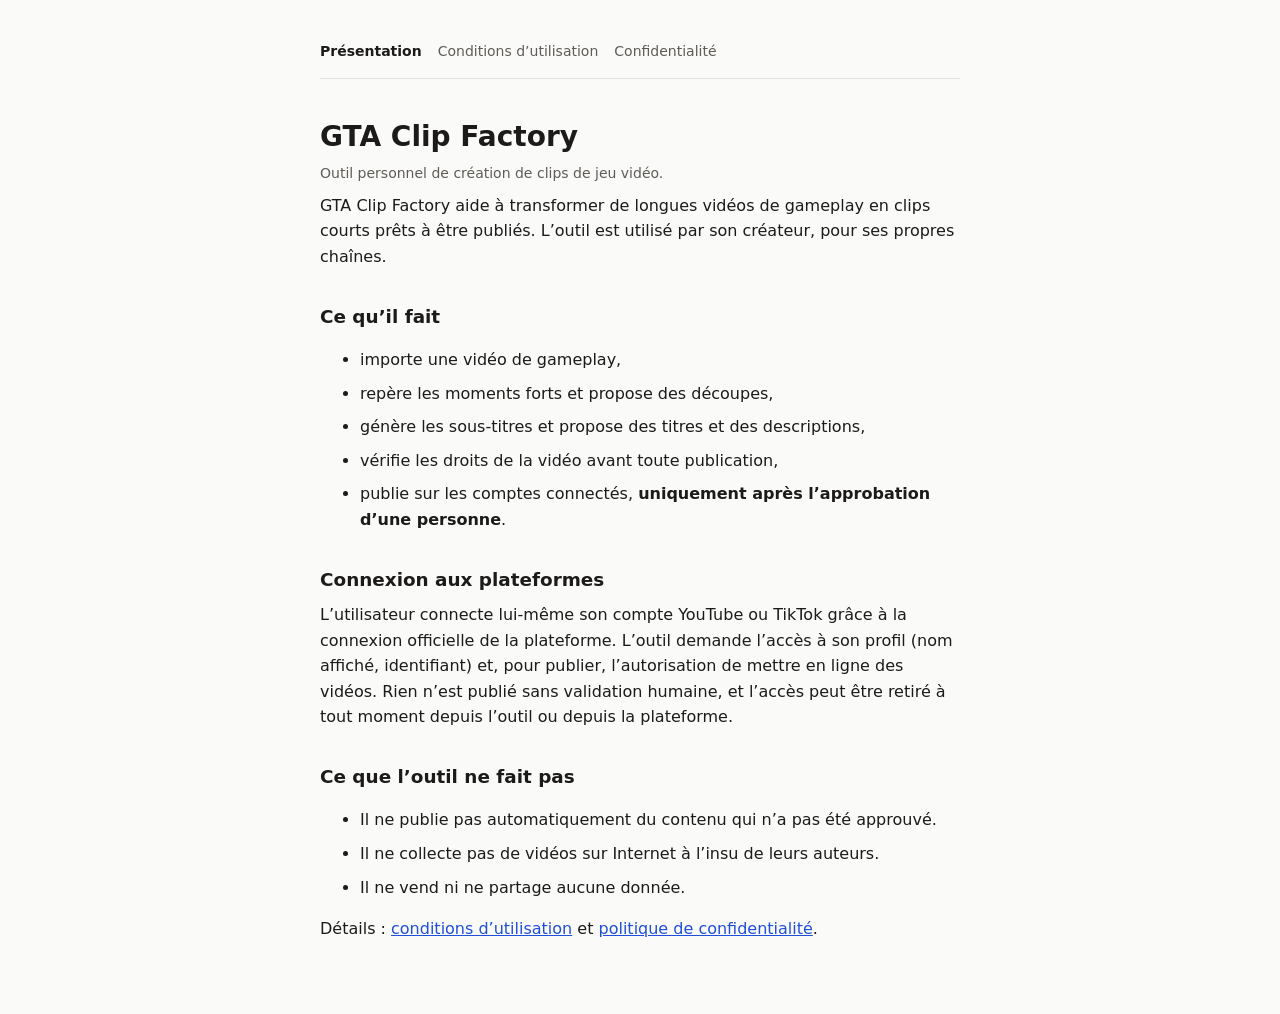
==== index.html @ cf1844bd "Site: presentation, terms and privacy policy" ====
<!doctype html>
<html lang="fr">
<head>
<meta charset="utf-8">
<meta name="viewport" content="width=device-width, initial-scale=1">
<title>GTA Clip Factory</title>
<meta name="description" content="Outil personnel de montage de clips de gameplay : détection des moments forts, découpe, sous-titres, titres, validation humaine, publication.">
<link rel="stylesheet" href="style.css">
</head>
<body>
<main>
<nav aria-label="Pages">
  <a href="index.html" aria-current="page">Présentation</a>
  <a href="terms.html">Conditions d’utilisation</a>
  <a href="privacy.html">Confidentialité</a>
</nav>

<h1>GTA Clip Factory</h1>
<p class="meta">Outil personnel de création de clips de jeu vidéo.</p>

<p>GTA Clip Factory aide à transformer de longues vidéos de gameplay en clips courts prêts à être publiés. L’outil est utilisé par son créateur, pour ses propres chaînes.</p>

<h2>Ce qu’il fait</h2>
<ul>
  <li>importe une vidéo de gameplay,</li>
  <li>repère les moments forts et propose des découpes,</li>
  <li>génère les sous-titres et propose des titres et des descriptions,</li>
  <li>vérifie les droits de la vidéo avant toute publication,</li>
  <li>publie sur les comptes connectés, <strong>uniquement après l’approbation d’une personne</strong>.</li>
</ul>

<h2>Connexion aux plateformes</h2>
<p>L’utilisateur connecte lui-même son compte YouTube ou TikTok grâce à la connexion officielle de la plateforme. L’outil demande l’accès à son profil (nom affiché, identifiant) et, pour publier, l’autorisation de mettre en ligne des vidéos. Rien n’est publié sans validation humaine, et l’accès peut être retiré à tout moment depuis l’outil ou depuis la plateforme.</p>

<h2>Ce que l’outil ne fait pas</h2>
<ul>
  <li>Il ne publie pas automatiquement du contenu qui n’a pas été approuvé.</li>
  <li>Il ne collecte pas de vidéos sur Internet à l’insu de leurs auteurs.</li>
  <li>Il ne vend ni ne partage aucune donnée.</li>
</ul>

<p>Détails : <a href="terms.html">conditions d’utilisation</a> et <a href="privacy.html">politique de confidentialité</a>.</p>
</main>
</body>
</html>
---- style.css ----
:root { --bg: #fafaf9; --fg: #1c1b19; --muted: #5f5c57; --line: #e4e2dd; --accent: #1f4fd8; }
@media (prefers-color-scheme: dark) {
  :root { --bg: #151514; --fg: #ecebe8; --muted: #a09d97; --line: #2c2b29; --accent: #8fb0ff; }
}
* { box-sizing: border-box; }
body { margin: 0; background: var(--bg); color: var(--fg); font: 16px/1.6 system-ui, -apple-system, "Segoe UI", sans-serif; }
main { max-width: 42rem; margin: 0 auto; padding: 2.5rem 16px 4rem; }
nav { display: flex; flex-wrap: wrap; gap: 1rem; margin-bottom: 2.5rem; padding-bottom: 1rem; border-bottom: 1px solid var(--line); font-size: 14px; }
nav a { color: var(--muted); text-decoration: none; }
nav a[aria-current="page"] { color: var(--fg); font-weight: 600; }
h1 { font-size: 1.75rem; line-height: 1.25; margin: 0 0 .5rem; }
h2 { font-size: 1.15rem; margin: 2rem 0 .5rem; }
p, li { margin: .5rem 0; }
a { color: var(--accent); }
.meta { color: var(--muted); font-size: 14px; }
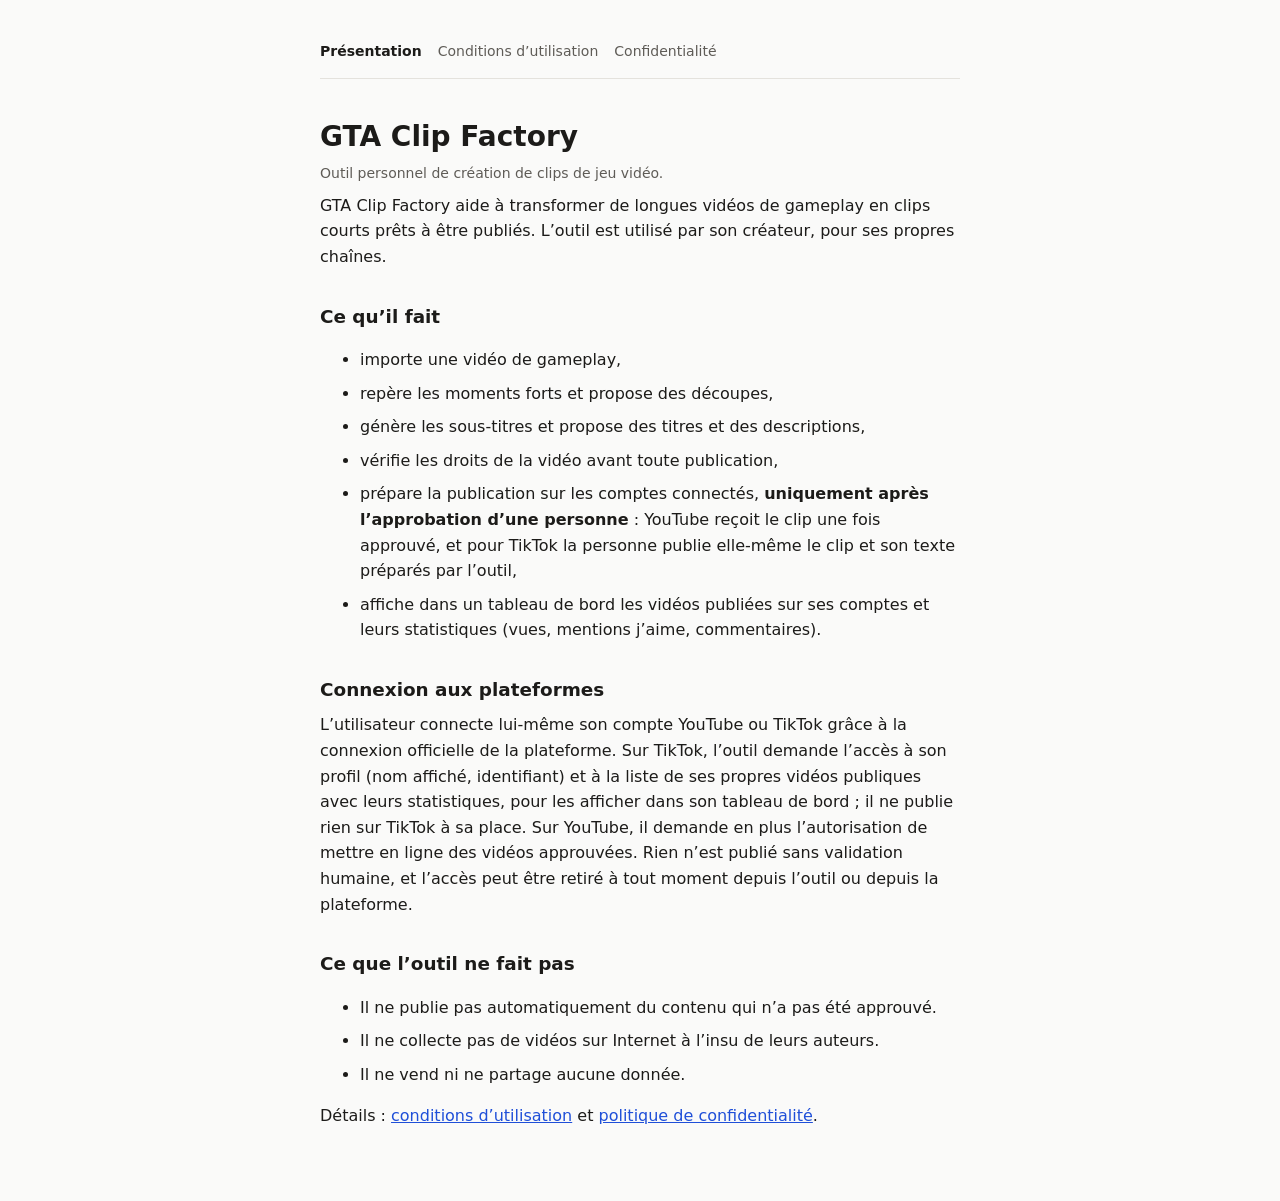
==== commit d3de7920: "Site: say what the tool really does on TikTok (reads own videos, no posting) and update dates Co-Aut" ====
--- a/index.html
+++ b/index.html
@@ -26,11 +26,12 @@
   <li>repère les moments forts et propose des découpes,</li>
   <li>génère les sous-titres et propose des titres et des descriptions,</li>
   <li>vérifie les droits de la vidéo avant toute publication,</li>
-  <li>publie sur les comptes connectés, <strong>uniquement après l’approbation d’une personne</strong>.</li>
+  <li>prépare la publication sur les comptes connectés, <strong>uniquement après l’approbation d’une personne</strong> : YouTube reçoit le clip une fois approuvé, et pour TikTok la personne publie elle-même le clip et son texte préparés par l’outil,</li>
+  <li>affiche dans un tableau de bord les vidéos publiées sur ses comptes et leurs statistiques (vues, mentions j’aime, commentaires).</li>
 </ul>
 
 <h2>Connexion aux plateformes</h2>
-<p>L’utilisateur connecte lui-même son compte YouTube ou TikTok grâce à la connexion officielle de la plateforme. L’outil demande l’accès à son profil (nom affiché, identifiant) et, pour publier, l’autorisation de mettre en ligne des vidéos. Rien n’est publié sans validation humaine, et l’accès peut être retiré à tout moment depuis l’outil ou depuis la plateforme.</p>
+<p>L’utilisateur connecte lui-même son compte YouTube ou TikTok grâce à la connexion officielle de la plateforme. Sur TikTok, l’outil demande l’accès à son profil (nom affiché, identifiant) et à la liste de ses propres vidéos publiques avec leurs statistiques, pour les afficher dans son tableau de bord ; il ne publie rien sur TikTok à sa place. Sur YouTube, il demande en plus l’autorisation de mettre en ligne des vidéos approuvées. Rien n’est publié sans validation humaine, et l’accès peut être retiré à tout moment depuis l’outil ou depuis la plateforme.</p>
 
 <h2>Ce que l’outil ne fait pas</h2>
 <ul>
